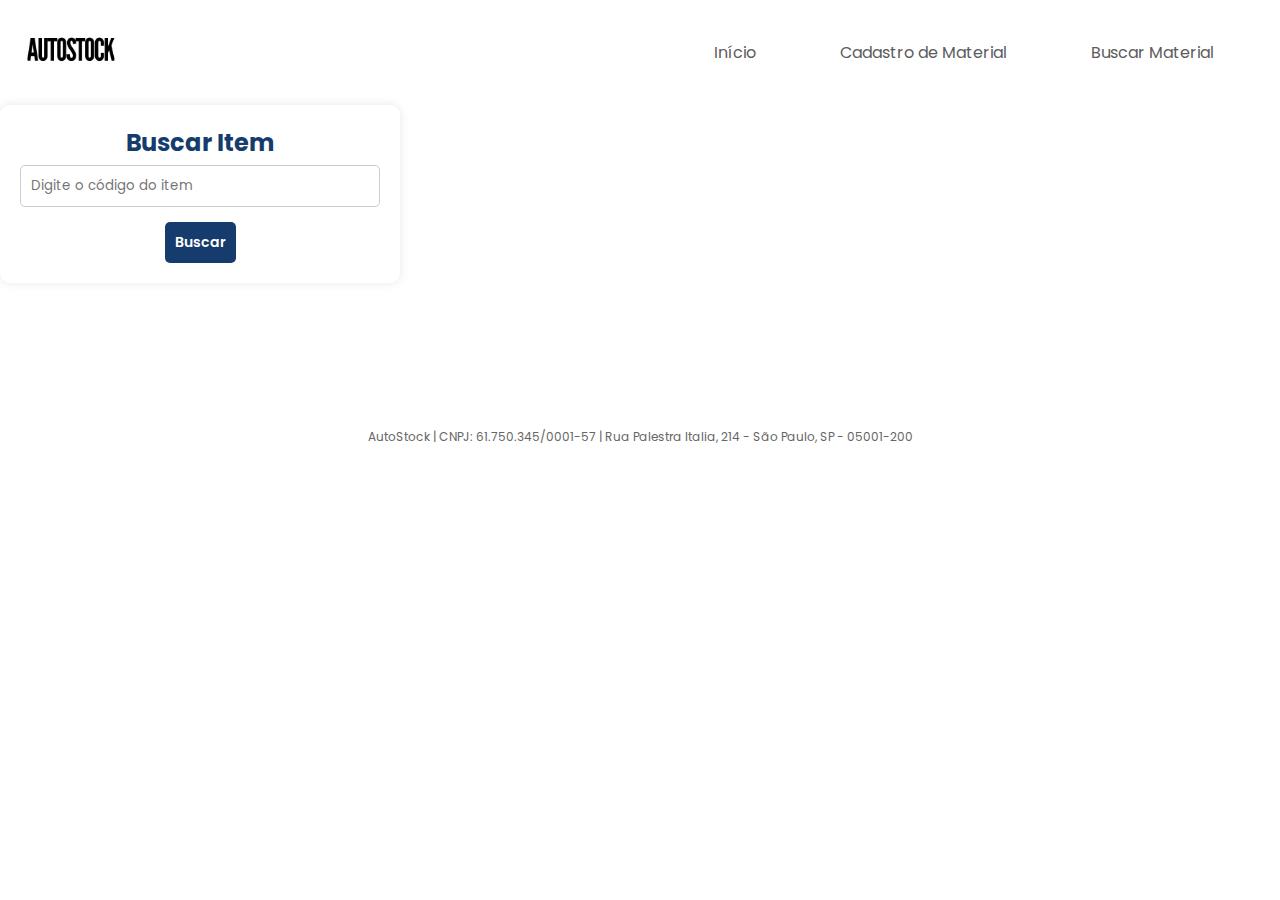
==== buscar.html @ 678d2560 "Create buscar.html" ====
<!DOCTYPE html>
<html lang="pt-br">

<head>
    <meta charset="UTF-8">
    <meta name="viewport" content="width=device-width, initial-scale=1.0">
    <link rel="preconnect" href="https://fonts.googleapis.com">
    <link rel="preconnect" href="https://fonts.gstatic.com" crossorigin>
    <link rel="stylesheet" href="https://fonts.googleapis.com/css2?family=Poppins:wght@300;400;500;600;700&display=swap">
    <link rel="stylesheet" href="https://cdn.jsdelivr.net/npm/bootstrap-icons@1.11.2/font/bootstrap-icons.min.css">
    <link rel="stylesheet" href="style.css">
    <link rel="icon" href="logo.png">
    <title>AutoStock - Cadastro de Itens</title>
    <script src="menu.js" defer></script>
</head>

<body>
    <header id="interface"> 
        <div class="interface">
            <div class="logo">
                <a href="index.html">
                    <img class="imagelogo" src="logo.png" alt="Logo Digital Society">
                </a>
            </div>  
            <nav class="menu-desktop">
                <ul>
                    <li><a href="index.html">Início</a></li>
                    <li><a href="cadastro.html">Cadastro de Material</a></li>
                    <li><a href="buscar.html">Buscar Material</a></li>
                </ul>
            </nav>
            <div class="btn-abrir-menu" id="btn-menu">
                <i class="bi bi-list"></i>
            </div>
            <div class="menu-mobile" id="menu-mobile">
                <div class="btn-fechar">
                    <i class="bi bi-x-lg"></i>
                </div>
                <nav>
                    <ul>
                        <li><a href="index.html">Início</a></li>
                        <li><a href="cadastro.html">Cadastro de Material</a></li>
                        <li><a href="buscar.html">Buscar Material</a></li>
                    </ul>
                </nav>
            </div>
            <div class="overlay-menu" id="overlay-menu"></div>
        </div>
    </header>
<section class="body1">
    <div class="page3">
        <h2>Buscar Item</h2>
        <input type="text" id="busca" placeholder="Digite o código do item">
        <button onclick="buscarItem()" class="btn">Buscar</button>

        <div id="resultado" class="item"></div>
    </div>
    <br><br><br><br><br>
    <address class="endereco">AutoStock | CNPJ: 61.750.345/0001-57 | Rua Palestra Italia, 214 - São Paulo, SP - 05001-200</address>
</section>
</body>
</html>
---- style.css ----
/* ESTILO GERAL */
* {
    margin: 0;
    padding: 0;
    box-sizing: border-box;
    font-family: 'Poppins', sans-serif;
}

html {
  scroll-behavior: smooth;
}
 
:target {
  scroll-margin-top: .8em;
}


body {
    background-color: #fff;
    height: 100vh;
}

.interface {
    max-width: 1280px;
    margin: 0 auto;
    background-color: #fff;
}

.flex {
    display: flex;
}

.flex2 {
    color: #000;
}

h2.titulo {
    color: #000;
    font-size: 38px;
    text-align: center;
}

h2.titulo2 {
    color: #000;
    font-size: 40px;
    text-align: center;
    padding-top: 80px;
}

h3.tituloartigo {
    text-align: center;
    font-size: 30px;
}

span {
    color: #163b6d;
}

img {
    border-radius: 100px    ;
}

address {
    font-style: normal;
    font-size: 12px;
    margin-top: 20px;
    color: #666;
    text-align: center;
}



/* ESTILO CABEÇALHO */
header {
    padding: 4px 2%;
}

header>.interface {
    display: flex;
    align-items: center;
    justify-content: space-between;
}

header a {
    color: #5c5c5c;
    text-decoration: none;
    display: inline-block;
}

header a:hover {
    color: #000;
    transform: scale(1.10);
}

header nav ul {
    list-style-type: none;
}

header nav.menu-desktop ul li {
    display: inline-block;
    padding: 0 40px;
}

.imagelogo {
    height: 10vh;
}


/* ESTILO DO TOPO DO SITE */
section.topo-do-site {
    padding: 40px 4%;
}

section.topo-do-site .flex {
    align-items: center;
    justify-content: center;
    gap: 90px;
}

.topo-do-site .textotopo h1 {
    color: #000;
    font-size: 52px;
}

.topo-do-site .textotopo p {
    color: #000;
    margin: 30px 0;
    font-size: 20px;
    text-align: justify;
}

.topo-do-site .img-topo-site img {
    position: relative;
    animation: flutuar 2s ease-in-out infinite alternate;
    height: 400px;
}

/* IMAGEM DA TELA LOGADO */
section.topo-do-site1 {
    display: flex;
    justify-content: center;
    align-items: center;
    height: 75vh;
}

section.topo-do-site1 .flex {
    align-items: center;
}

.topo-do-site1 .img-topo-site1 img {
    position: relative;
    animation: flutuar 2s ease-in-out infinite alternate;
    height: 400px;
    max-width: 100%;
}                   

@keyframes flutuar {
    0% {
        top: 0;
    }

    100% {
        top: 30px;
    }
}

.btn-abrir-menu{
    display: none;
}

/*   ESTILO SOBRE NOS*/
section.sobrenos {
    padding: 40px 4%;
}

section.sobrenos .flex {
    gap: 60px
}

.sobrenos .sobrenos-box {
    color: #000;
    padding: 40px;
    margin-top: 45px;
    border-radius: 20px;
    transition: .2s;
}

.sobrenos .sobrenos-box:hover {
    transform: scale(1.05);
    box-shadow: 0 0 15px #00000073;
}

.sobrenos .sobrenos-box i {
    font-size: 70px;
    color: #163b6d;
}

.sobrenos .sobrenos-box h3 {
    font-size: 26px;
    margin: 15px 0;
    text-align: center;
}

.sobrenos .sobrenos-box img {
    max-width: 100%;
    max-height: 100%;
}

/*   ESTILO PLANOS*/
section.sobrenos2 {
    padding: 40px 4%;
}

section.sobrenos2 .flex {
    gap: 60px
}

.sobrenos2 .sobrenos2-box {
    color: #fff;
    padding: 40px;
    margin-top: 45px;
    border-radius: 20px;
    transition: .2s;
    background-color: #699ca1;
}

.sobrenos2 .sobrenos2-box:hover {
    transform: scale(1.05);
    box-shadow: 0 0 15px #00000073;
}

.sobrenos2 .sobrenos2-box i {
    font-size: 70px;
    color: #163b6d;
}

.sobrenos2 .sobrenos2-box h3 {
    font-size: 26px;
    margin: 15px 0;
    text-align: center;
}

.sobrenos2 .sobrenos2-box img {
    max-width: 100%;
    max-height: 100%;
}

.sobrenos2 .sobrenos2-box p {
    text-align: center;
}

section.sobrenos2 {
    padding: 40px 4%;
}

section.sobrenos2 .flex {
    gap: 60px
}

.sobrenos2 .sobrenos3-box {
    color: #fff;
    padding: 40px;
    margin-top: 45px;
    border-radius: 20px;
    transition: .2s;
    background-color: #446a8a;
}
.sobrenos2 .sobrenos3-box p {
    text-align: center;
}

.sobrenos2 .sobrenos3-box:hover {
    transform: scale(1.05);
    box-shadow: 0 0 15px #00000073;
}

.sobrenos2 .sobrenos3-box i {
    font-size: 70px;
    color: #163b6d;
}

.sobrenos2 .sobrenos3-box h3 {
    font-size: 26px;
    margin: 15px 0;
    text-align: center;
}

.sobrenos2 .sobrenos3-box img {
    max-width: 100%;
    max-height: 100%;
}

section.sobrenos2{
    padding: 40px 4%;
}

section.sobrenos2 .flex {
    gap: 60px
}

.sobrenos2 .sobrenos4-box {
    color: #ffffff;
    padding: 40px;
    margin-top: 45px;
    border-radius: 20px;
    transition: .2s;
    background-color: #163c6d;
}

.sobrenos2 .sobrenos4-box p {
    text-align: center;
}

.sobrenos2 .sobrenos4-box:hover {
    transform: scale(1.05);
    box-shadow: 0 0 15px #00000073;
}

.sobrenos2 .sobrenos4-box i {
    font-size: 70px;
    color: #163b6d;
}

.sobrenos2 .sobrenos4-box h3 {
    font-size: 26px;
    margin: 15px 0;
    text-align: center;
}

.sobrenos2 .sobrenos4-box img {
    max-width: 100%;
    max-height: 100%;
}

/* ESTILO ARTIGOS*/
.textos {
    text-align: center;
}

/* ESTILO DO MENU MOBILE */
.btn-abrir-menu i{
    color: #163b6d;
    font-size: 40px;
}

.menu-mobile{
    background-color: #ffffff;
    height: 100vh;
    position: fixed;
    top: 0;
    right: 0;
    z-index: 99999;
    width: 0%;
    overflow: hidden;
    transition: .5s;
}

.menu-mobile.abrir-menu{
    width: 70%;
}

.menu-mobile.abrir-menu ~ .overlay-menu{
    display: block;
}

.menu-mobile nav ul{
    text-align: right;
}
.menu-mobile nav ul li a{
    color: #000;
    font-size: 20px;
    font-weight: 300;
    padding: 20px 4%;
    display: block;
}

.menu-mobile nav ul li a:hover{
    background-color: #163b6d;
    color: #000;
}
.menu-mobile .btn-fechar{
    padding: 20px 5%;
}

.menu-mobile .btn-fechar i{
    color: #163b6d;
    font-size: 30px;
}

.overlay-menu{
    background-color: #000000be;
    width: 100%;
    height: 100%;
    position: fixed;
    top: 0;
    left: 0;
    z-index: 88888;
    display: none;
}

/* TELA LOGIN */
.page {
    display: flex;
    flex-direction: column;
    align-items: center;
    align-content: center;
    justify-content: center;
    width: 100%;
    height: 75vh;
    background-color: #ffffff;
}

.formLogin {
    display: flex;
    flex-direction: column;
    background-color: #fff;
    border-radius: 7px;
    padding: 40px;
    box-shadow: 10px 10px 40px rgba(0, 0, 0, 0.4);
    gap: 5px
}

.areaLogin img {
    width: 420px;
}

.formLogin h1 {
    padding: 0;
    margin: 0;
    font-weight: 500;
    font-size: 2.3em;
}

.formLogin p {
    display: inline-block;
    font-size: 14px;
    color: #666;
    margin-bottom: 25px;
}

.formLogin input {
    padding: 15px;
    font-size: 14px;
    border: 1px solid #ccc;
    margin-bottom: 20px;
    margin-top: 5px;
    border-radius: 4px;
    transition: all linear 160ms;
    outline: none;
}


.formLogin input:focus {
    border: 1px solid #163b6d;
}

.formLogin label {
    font-size: 14px;
    font-weight: 600;
}

.senhaesquecida {
    display: inline-block;
    margin-bottom: 20px;
    font-size: 13px;
    color: #555;
    transition: all linear 160ms;
}

.formLogin a:hover {
    color: #163b6d;
}

.btn {
    background-color: #163b6d;
    color: #fff;
    font-size: 14px;
    font-weight: 600;
    padding: 15px 20px;
    transition: all linear 160ms;
    cursor: pointer;
    margin: 0 !important;
    text-align: center;
    border-radius: 3px;
    text-decoration: none;
    display: inline-block;
}

.btn a:hover {
    color: #ffffff;
    transform: scale(1.05);
}

/* PÁGINA CADASTRO DE MATERIAL */

body1 {
    background-color: #ffffff;
    font-family: 'Poppins', sans-serif;
    display: flex;
    flex-direction: column;
    align-items: center;
    justify-content: center;
    min-height: 100vh;
    margin: 0;
}

.page3 {
    background-color: white;
    border-radius: 10px;
    padding: 20px;
    box-shadow: 0 0 10px rgba(0, 0, 0, 0.1);
    max-width: 400px;
    width: 100%;
    text-align: center;
}

h1, h2 {
    color: #163b6d;
}

label {
    display: block;
    margin-top: 10px;
    text-align: left;
}

input {
    width: 100%;
    padding: 10px;
    margin-top: 5px;
    margin-bottom: 15px;
    border: 1px solid #ccc;
    border-radius: 5px;
    transition: border-color 0.3s;
}

input:focus {
    border-color: #163b6d;
    outline: none;
}

.btn {
    background-color: #163b6d;
    color: white;
    border: none;
    padding: 10px;
    border-radius: 5px;
    cursor: pointer;
    margin-top: 15px;
    transition: background-color 0.3s;
}

.btn:hover {
    background-color: #0f2a4b;
}

.item {
    margin-top: 20px;
    padding: 10px;
    border: 1px solid #ccc;
    border-radius: 5px;
    background-color: #f9f9f9;
}

#resultado {
    display: none; /* Esconde a div inicialmente */
}



@media screen and (max-width: 1020px) {

    /* CLASSES GERAIS */
    .flex {
        flex-direction: column;
    }

    /* CABEÇALHO */
    .menu-desktop {
        display: none;
    }

    .topo-do-site .textotopo h1 {
        text-align: center;
    }

    .topo-do-site .textotopo p {
        text-align: center;
        margin: 30px 0;
    }

    .sobrenos .sobrenos-box:hover {
        transform: scale(1.03);
    }

    .btn-abrir-menu{
        display: block;
    }
    /* SOBRE NOS */
    section.sobrenos {
        padding: 40px 8%;
    }
    /* RODAPÉ */
    address {
        font-style: normal;
        font-size: 12px;
        margin-top: 20px;
        color: #666;
        text-align: center;
    }
}
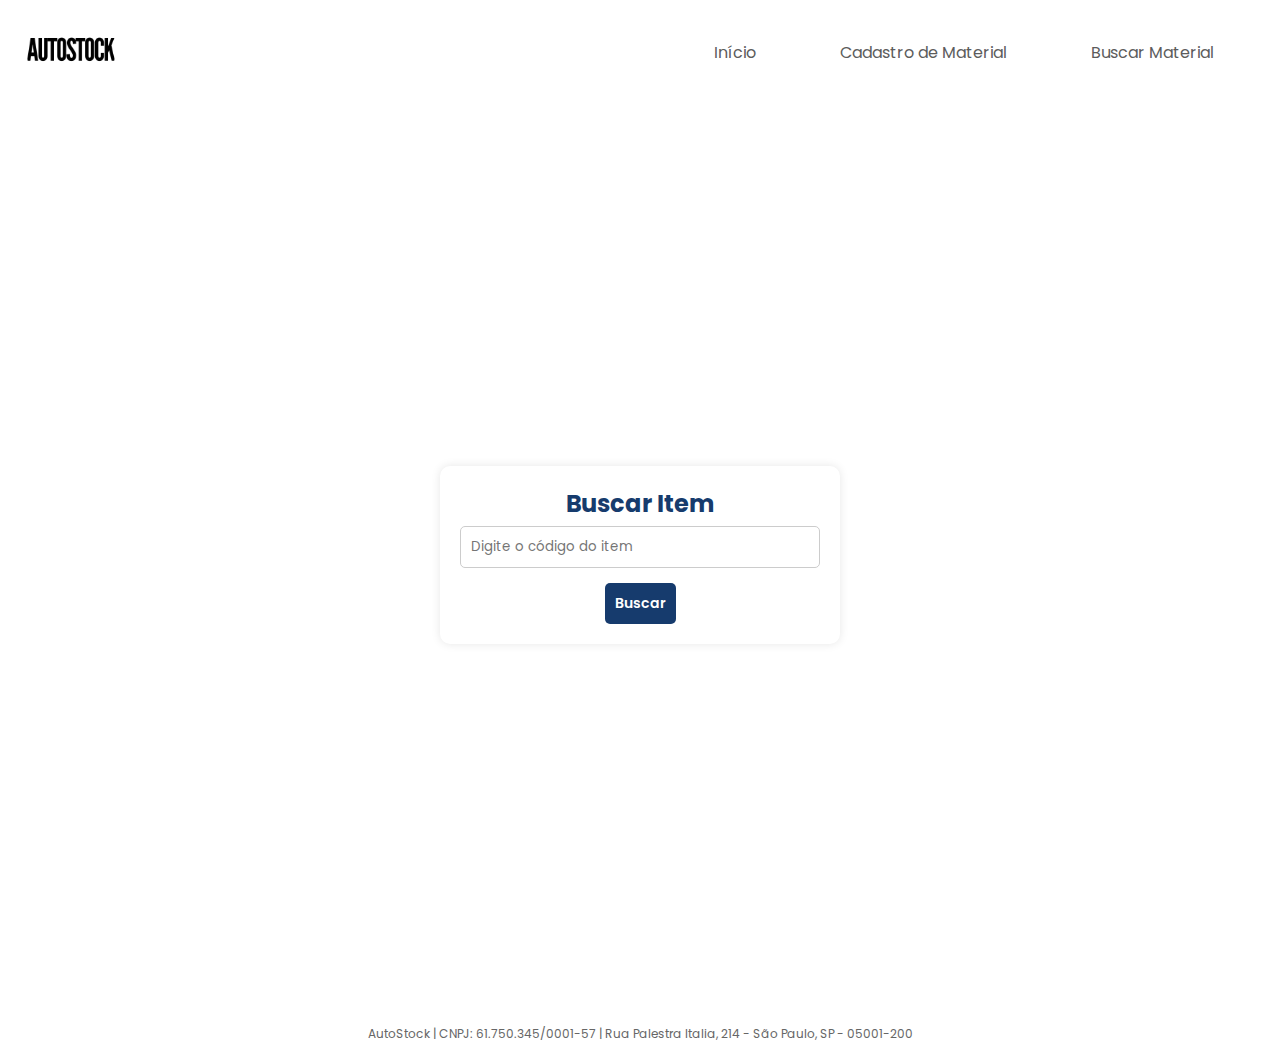
==== commit 8b0f0ae0: "Update buscar.html" ====
--- a/buscar.html
+++ b/buscar.html
@@ -55,8 +55,7 @@
 
         <div id="resultado" class="item"></div>
     </div>
-    <br><br><br><br><br>
-    <address class="endereco">AutoStock | CNPJ: 61.750.345/0001-57 | Rua Palestra Italia, 214 - São Paulo, SP - 05001-200</address>
 </section>
+<address class="endereco">AutoStock | CNPJ: 61.750.345/0001-57 | Rua Palestra Italia, 214 - São Paulo, SP - 05001-200</address>
 </body>
 </html>
--- a/style.css
+++ b/style.css
@@ -493,7 +493,7 @@
 
 /* PÁGINA CADASTRO DE MATERIAL */
 
-body1 {
+.body1 {
     background-color: #ffffff;
     font-family: 'Poppins', sans-serif;
     display: flex;
